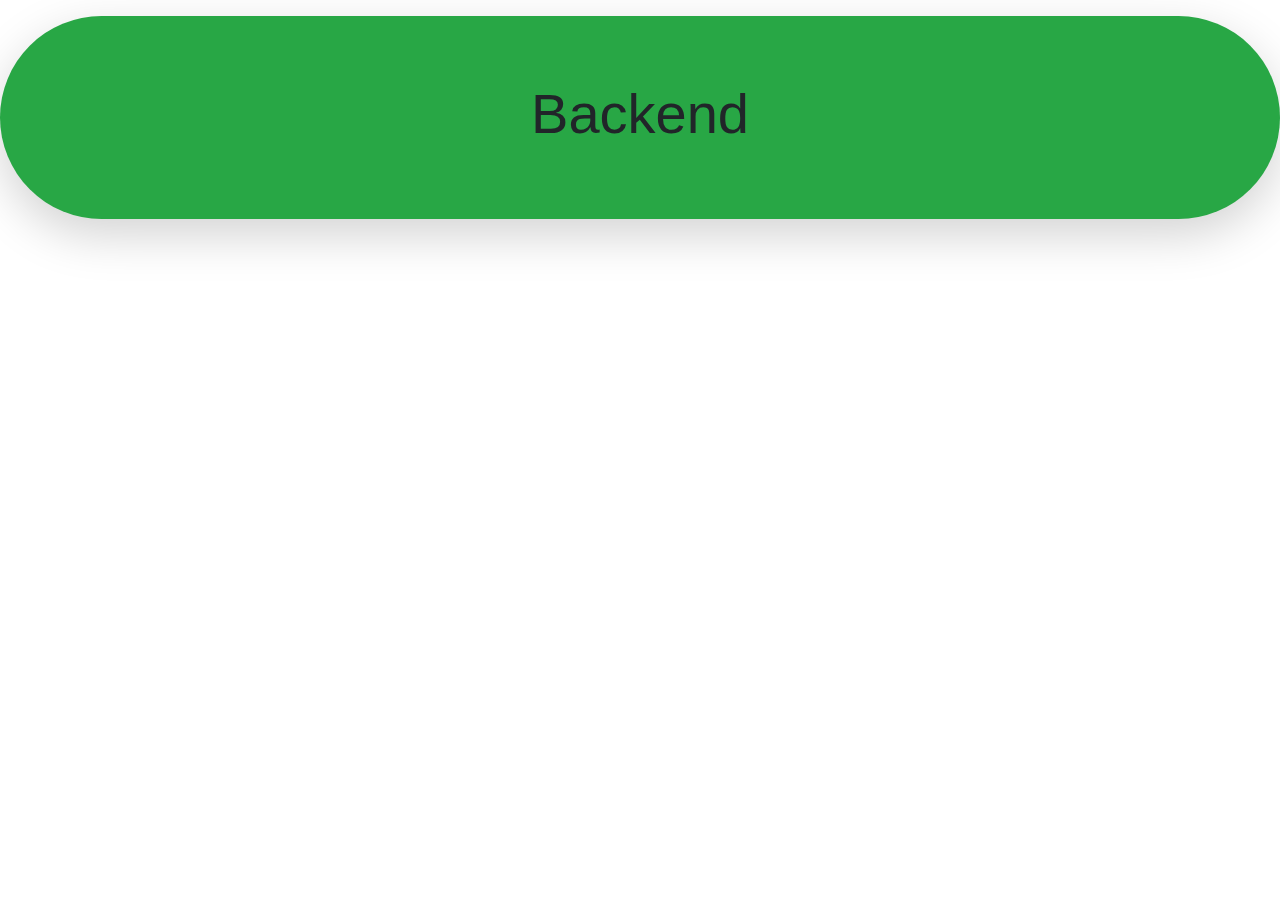
==== backend.html @ c6d4f555 "Implementando o site" ====
<!doctype html>
<html lang="pt-br">
<head>
    <!-- Required meta tags -->
    <meta charset="utf-8">
    <meta name="viewport" content="width=device-width, initial-scale=1, shrink-to-fit=no">

    <!-- Bootstrap CSS -->
    <link rel="stylesheet" href="https://stackpath.bootstrapcdn.com/bootstrap/4.3.1/css/bootstrap.min.css" integrity="sha384-ggOyR0iXCbMQv3Xipma34MD+dH/1fQ784/j6cY/iJTQUOhcWr7x9JvoRxT2MZw1T" crossorigin="anonymous">

    <title>Backend</title>
    <link rel="icon" href="imagens/favicon.png"/>
</head>
<body>
    <div class="jumbotron jumbotron-fluid rounded-pill shadow-lg bg-success text-center font-weight-bold mt-3">
        <div class="container">
    <h1 class="display-4">Backend</h1>
    <!--<p class="lead"></p>-->
        </div>
    </div>

    <!-- Optional JavaScript -->
    <!-- jQuery first, then Popper.js, then Bootstrap JS -->
    <script src="https://code.jquery.com/jquery-3.3.1.slim.min.js" integrity="sha384-q8i/X+965DzO0rT7abK41JStQIAqVgRVzpbzo5smXKp4YfRvH+8abtTE1Pi6jizo" crossorigin="anonymous"></script>
    <script src="https://cdnjs.cloudflare.com/ajax/libs/popper.js/1.14.7/umd/popper.min.js" integrity="sha384-UO2eT0CpHqdSJQ6hJty5KVphtPhzWj9WO1clHTMGa3JDZwrnQq4sF86dIHNDz0W1" crossorigin="anonymous"></script>
    <script src="https://stackpath.bootstrapcdn.com/bootstrap/4.3.1/js/bootstrap.min.js" integrity="sha384-JjSmVgyd0p3pXB1rRibZUAYoIIy6OrQ6VrjIEaFf/nJGzIxFDsf4x0xIM+B07jRM" crossorigin="anonymous"></script>
</body>
</html>
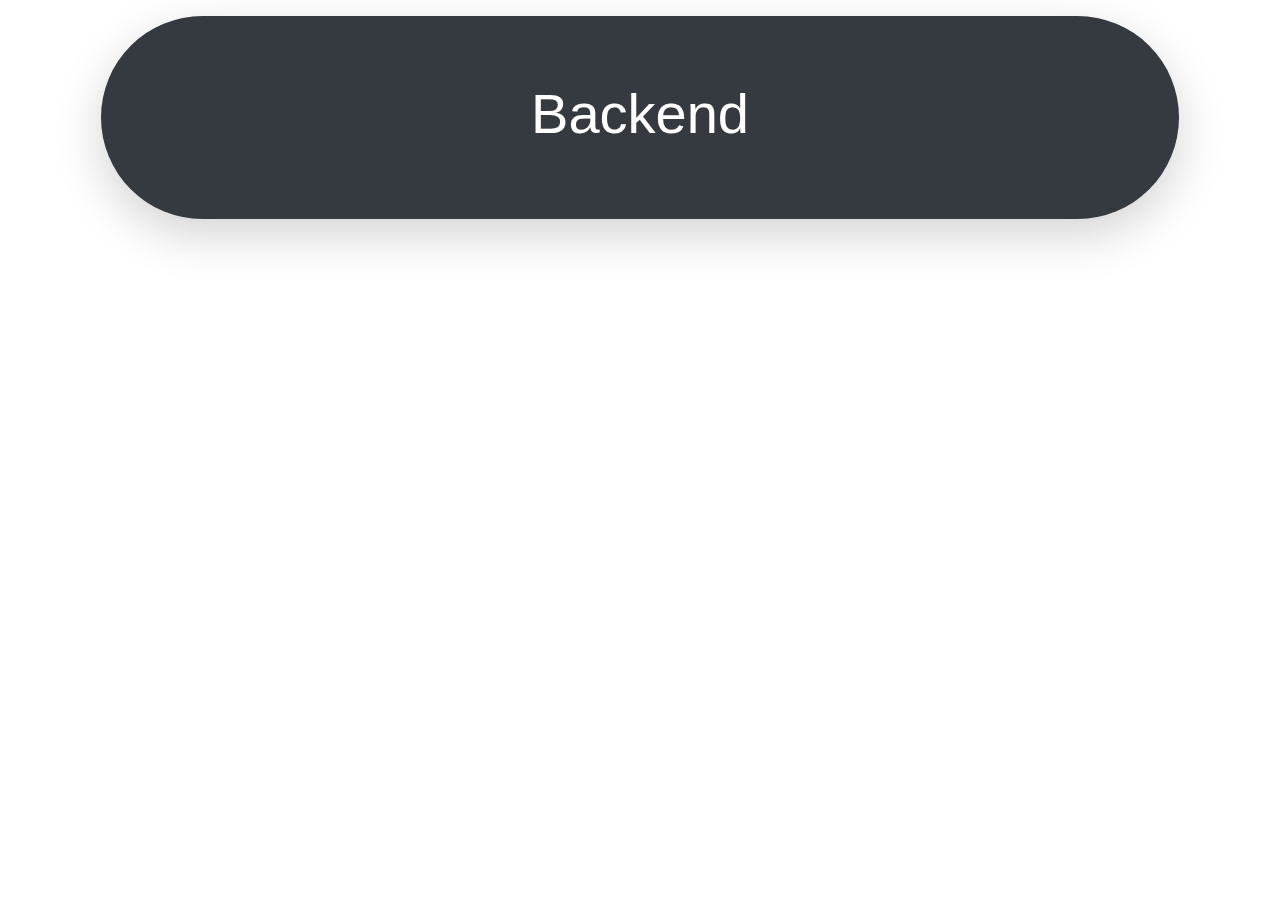
==== commit c844753a: "colocado navegação no site" ====
--- a/backend.html
+++ b/backend.html
@@ -12,12 +12,16 @@
     <link rel="icon" href="imagens/favicon.png"/>
 </head>
 <body>
-    <div class="jumbotron jumbotron-fluid rounded-pill shadow-lg bg-success text-center font-weight-bold mt-3">
-        <div class="container">
-    <h1 class="display-4">Backend</h1>
-    <!--<p class="lead"></p>-->
+<main class="container">
+        <div class="jumbotron jumbotron-fluid rounded-pill shadow-lg ml-3 mr-3 bg-dark text-white text-center font-weight-bold mt-3">
+            <div class="container">
+        <h1 class="display-4">Backend</h1>
+        <!--<p class="lead"></p>-->
+            </div>
         </div>
-    </div>
+
+</main>
+
 
     <!-- Optional JavaScript -->
     <!-- jQuery first, then Popper.js, then Bootstrap JS -->
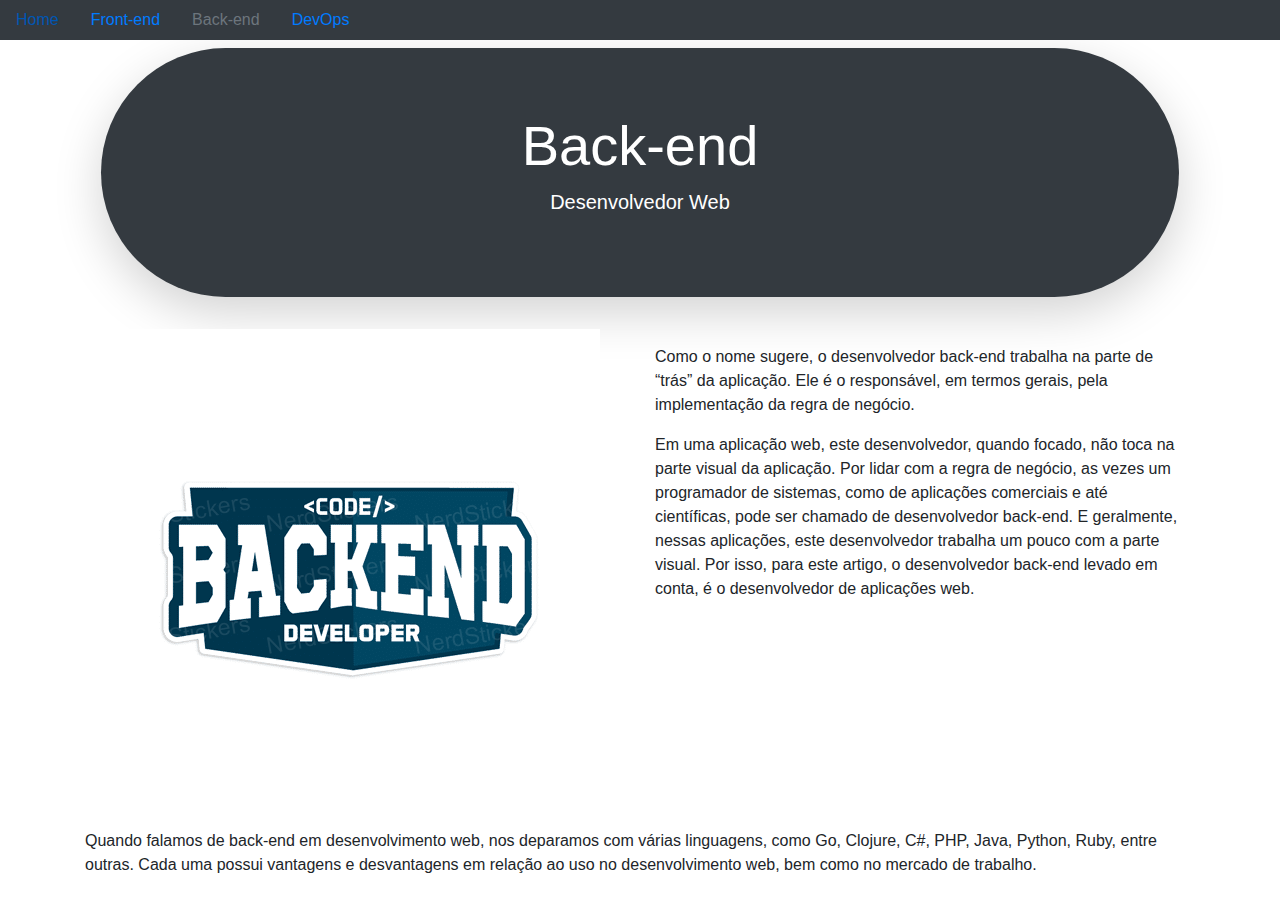
==== commit 5aa237e1: "layout atualizado" ====
--- a/backend.html
+++ b/backend.html
@@ -8,17 +8,61 @@
     <!-- Bootstrap CSS -->
     <link rel="stylesheet" href="https://stackpath.bootstrapcdn.com/bootstrap/4.3.1/css/bootstrap.min.css" integrity="sha384-ggOyR0iXCbMQv3Xipma34MD+dH/1fQ784/j6cY/iJTQUOhcWr7x9JvoRxT2MZw1T" crossorigin="anonymous">
 
-    <title>Backend</title>
+    <title>Back-end</title>
     <link rel="icon" href="imagens/favicon.png"/>
 </head>
 <body>
 <main class="container">
-        <div class="jumbotron jumbotron-fluid rounded-pill shadow-lg ml-3 mr-3 bg-dark text-white text-center font-weight-bold mt-3">
+
+<!-- Navegação-->
+        <ul class="nav fixed-top bg-dark">
+            <li class="nav-item">
+                <a class="nav-link active" href="index.html">Home</a>
+            </li>
+            <li class="nav-item">
+                <a class="nav-link" href="frontend.html">Front-end</a>
+            </li>
+            <li class="nav-item">
+                <a class="nav-link disabled" href="#" tabindex="-1" aria-disabled="true">Back-end</a>
+            </li>
+            <li class="nav-item">
+                <a class="nav-link" href="devops.html">DevOps</a>
+            </li>
+        </ul>
+<!-- Navegação-->
+<!--Jumbotron-->
+        <div class="jumbotron jumbotron-fluid rounded-pill shadow-lg ml-3 mr-3 bg-dark text-white text-center font-weight-bold mt-5">
             <div class="container">
-        <h1 class="display-4">Backend</h1>
-        <!--<p class="lead"></p>-->
+                <h1 class="display-4">Back-end</h1>
+                <p class="lead">Desenvolvedor Web</p>
             </div>
         </div>
+<!--Jumbotron-->
+        <!-- Colunas-->
+        <div class="container">
+        <div class="row">
+            <div class="col-sm">
+                <img src="imagens/back.png">
+            </div>     
+            <div class="col-sm mt-3">
+                <p>Como o nome sugere, o desenvolvedor back-end trabalha 
+                na parte de “trás” da aplicação. Ele é o responsável, em termos gerais, pela 
+                implementação da regra de negócio.</p>
+                <p>Em uma aplicação web, este desenvolvedor, quando focado, não toca na parte 
+                visual da aplicação. Por lidar com a regra de negócio, as vezes um programador 
+                de sistemas, como de aplicações comerciais e até científicas, pode ser chamado 
+                de desenvolvedor back-end. E geralmente, nessas aplicações, este desenvolvedor 
+                trabalha um pouco com a parte visual. Por isso, para este artigo, o desenvolvedor 
+                back-end levado em conta, é o desenvolvedor de aplicações web.</p>
+            </div>
+            </div>
+        </div>
+<!--Colunas-->
+<!--Informações-->
+        <p>Quando falamos de back-end em desenvolvimento web, nos deparamos com várias linguagens, 
+        como Go, Clojure, C#, PHP, Java, Python, Ruby, entre outras. Cada uma possui vantagens e 
+        desvantagens em relação ao uso no desenvolvimento web, bem como no mercado de trabalho.</p>
+
 
 </main>
 
